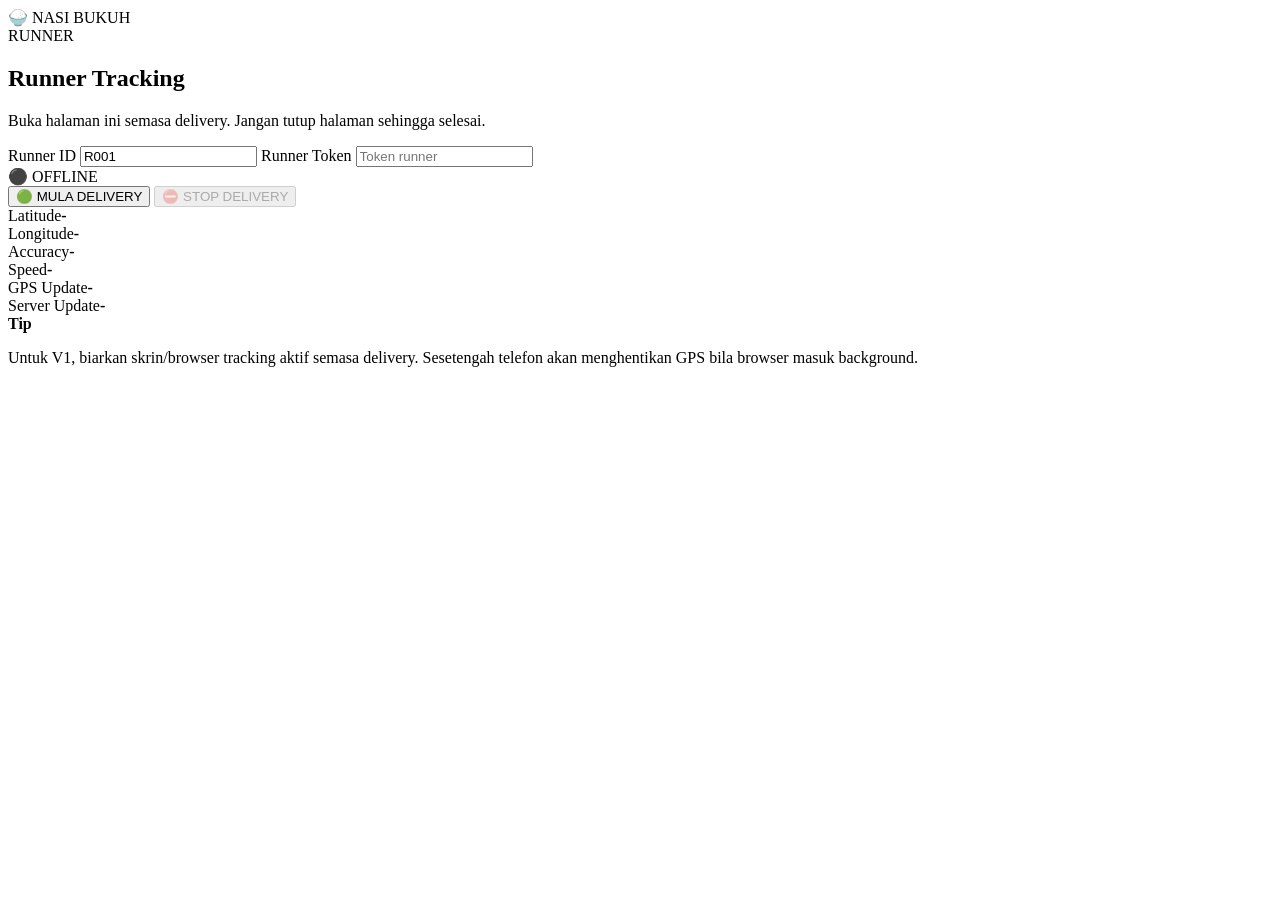
==== runner.html @ 0e2a0c08 "Add files via upload" ====
<!DOCTYPE html>
<html lang="ms">
<head>
  <meta charset="UTF-8">
  <meta name="viewport" content="width=device-width, initial-scale=1.0">
  <meta name="theme-color" content="#ffd400">
  <title>NASI BUKUH — Runner</title>
  <link rel="stylesheet" href="css/style.css">
</head>
<body>
<div class="app">
  <header>
    <div class="logo">🍚 NASI BUKUH</div>
    <div class="badge">RUNNER</div>
  </header>

  <main>
    <section class="card">
      <h1>Runner Tracking</h1>
      <p class="muted">Buka halaman ini semasa delivery. Jangan tutup halaman sehingga selesai.</p>

      <label for="runnerId">Runner ID</label>
      <input id="runnerId" value="R001" autocomplete="off">

      <label for="runnerToken">Runner Token</label>
      <input id="runnerToken" type="password" placeholder="Token runner" autocomplete="off">

      <div id="statusBox" class="status offline">⚫ OFFLINE</div>

      <button id="startBtn" class="btn primary" type="button">🟢 MULA DELIVERY</button>
      <button id="stopBtn" class="btn dark" type="button" disabled>⛔ STOP DELIVERY</button>

      <div id="errorBox" class="error hidden"></div>

      <div class="info">
        <div><span>Latitude</span><strong id="lat">-</strong></div>
        <div><span>Longitude</span><strong id="lng">-</strong></div>
        <div><span>Accuracy</span><strong id="accuracy">-</strong></div>
        <div><span>Speed</span><strong id="speed">-</strong></div>
        <div><span>GPS Update</span><strong id="gpsUpdate">-</strong></div>
        <div><span>Server Update</span><strong id="serverUpdate">-</strong></div>
      </div>
    </section>

    <section class="card small">
      <strong>Tip</strong>
      <p class="muted">Untuk V1, biarkan skrin/browser tracking aktif semasa delivery. Sesetengah telefon akan menghentikan GPS bila browser masuk background.</p>
    </section>
  </main>
</div>

<script>
const CONFIG = {
  API_URL: "PASTE_WORKER_URL_HERE"
};

let watchId = null;
let active = false;
let lastSentAt = 0;
const MIN_SEND_INTERVAL_MS = 10000;

const $ = (id) => document.getElementById(id);

function setStatus(text, type) {
  $("statusBox").textContent = text;
  $("statusBox").className = "status " + type;
}

function showError(message) {
  $("errorBox").textContent = message;
  $("errorBox").classList.remove("hidden");
}

function clearError() {
  $("errorBox").textContent = "";
  $("errorBox").classList.add("hidden");
}

function fmtTime(date = new Date()) {
  return date.toLocaleTimeString("ms-MY", { hour12: false });
}

async function sendLocation(position) {
  const runnerId = $("runnerId").value.trim();
  const token = $("runnerToken").value.trim();

  const now = Date.now();
  if (now - lastSentAt < MIN_SEND_INTERVAL_MS) return;
  lastSentAt = now;

  const c = position.coords;
  $("lat").textContent = c.latitude.toFixed(6);
  $("lng").textContent = c.longitude.toFixed(6);
  $("accuracy").textContent = `${Math.round(c.accuracy || 0)} m`;
  $("speed").textContent = c.speed == null ? "-" : `${(c.speed * 3.6).toFixed(1)} km/h`;
  $("gpsUpdate").textContent = fmtTime();

  try {
    const response = await fetch(CONFIG.API_URL + "/api/location", {
      method: "POST",
      headers: {
        "Content-Type": "application/json",
        "Authorization": "Bearer " + token
      },
      body: JSON.stringify({
        runnerId,
        latitude: c.latitude,
        longitude: c.longitude,
        accuracy: c.accuracy || 0,
        speed: c.speed || 0,
        heading: c.heading || 0
      })
    });

    const result = await response.json();

    if (!response.ok || !result.success) {
      throw new Error(result.error || "Server rejected location");
    }

    $("serverUpdate").textContent = fmtTime();
    setStatus("🟢 ONLINE — TRACKING", "online");
    clearError();
  } catch (err) {
    console.error(err);
    setStatus("🟠 GPS AKTIF — SERVER ERROR", "waiting");
    showError("Lokasi GPS dapat dibaca tetapi gagal dihantar ke server: " + err.message);
  }
}

function gpsError(error) {
  const messages = {
    1: "Permission GPS ditolak. Benarkan Location untuk browser.",
    2: "Lokasi tidak dapat ditentukan. Pastikan GPS/Location telefon dihidupkan.",
    3: "GPS mengambil terlalu lama. Cuba lagi di kawasan terbuka."
  };
  setStatus("🔴 GPS ERROR", "offline");
  showError(messages[error.code] || "GPS error tidak diketahui.");
}

function startTracking() {
  clearError();

  const runnerId = $("runnerId").value.trim();
  const token = $("runnerToken").value.trim();

  if (!runnerId || !token) {
    showError("Masukkan Runner ID dan Runner Token.");
    return;
  }

  if (!CONFIG.API_URL || CONFIG.API_URL.includes("PASTE_WORKER")) {
    showError("API URL belum ditetapkan dalam runner.html.");
    return;
  }

  if (!navigator.geolocation) {
    showError("Browser ini tidak menyokong Geolocation.");
    return;
  }

  active = true;
  $("startBtn").disabled = true;
  $("stopBtn").disabled = false;
  setStatus("🟡 MENCARI GPS...", "waiting");

  watchId = navigator.geolocation.watchPosition(
    sendLocation,
    gpsError,
    {
      enableHighAccuracy: true,
      maximumAge: 10000,
      timeout: 20000
    }
  );
}

async function stopTracking() {
  active = false;
  if (watchId !== null) {
    navigator.geolocation.clearWatch(watchId);
    watchId = null;
  }

  const runnerId = $("runnerId").value.trim();
  const token = $("runnerToken").value.trim();

  if (runnerId && token && CONFIG.API_URL && !CONFIG.API_URL.includes("PASTE_WORKER")) {
    try {
      await fetch(CONFIG.API_URL + "/api/stop", {
        method: "POST",
        headers: {
          "Content-Type": "application/json",
          "Authorization": "Bearer " + token
        },
        body: JSON.stringify({ runnerId })
      });
    } catch (e) {
      console.error(e);
    }
  }

  $("startBtn").disabled = false;
  $("stopBtn").disabled = true;
  setStatus("⚫ OFFLINE", "offline");
}

$("startBtn").addEventListener("click", startTracking);
$("stopBtn").addEventListener("click", stopTracking);
window.addEventListener("beforeunload", () => {
  if (active && watchId !== null) navigator.geolocation.clearWatch(watchId);
});
</script>
</body>
</html>
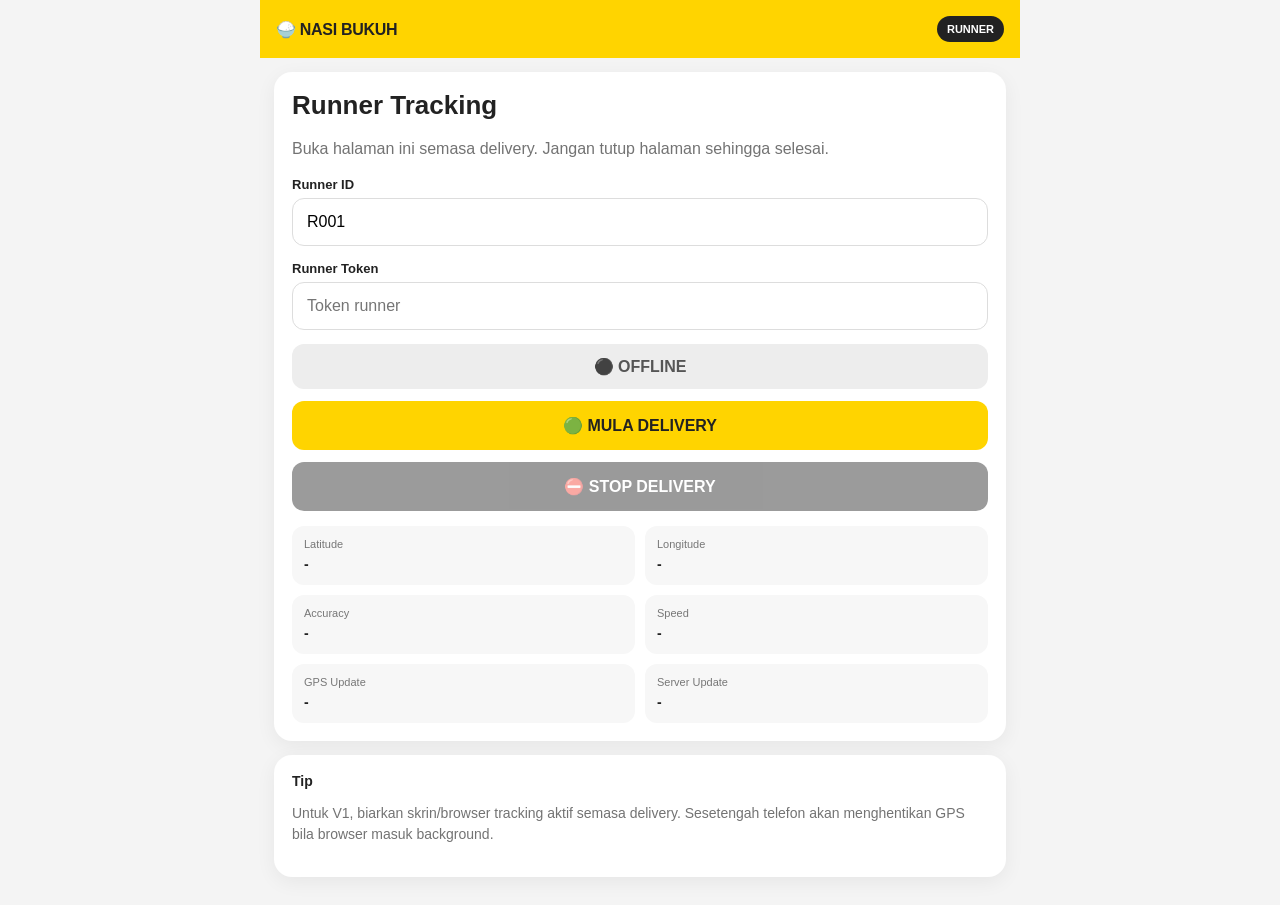
==== commit 0d475257: "Update runner.html" ====
--- a/runner.html
+++ b/runner.html
@@ -51,7 +51,7 @@
 
 <script>
 const CONFIG = {
-  API_URL: "PASTE_WORKER_URL_HERE"
+  API_URL: "https://nasi-bukuh-runner.sales-tularisbro.workers.dev/"
 };
 
 let watchId = null;
--- a/css/style.css
+++ b/css/style.css
@@ -0,0 +1,162 @@
+* { box-sizing: border-box; }
+
+body {
+  margin: 0;
+  font-family: Arial, Helvetica, sans-serif;
+  background: #f4f4f4;
+  color: #222;
+}
+
+a { text-decoration: none; }
+
+.app {
+  max-width: 760px;
+  margin: 0 auto;
+  min-height: 100vh;
+}
+
+header {
+  background: #ffd400;
+  padding: 16px;
+  display: flex;
+  align-items: center;
+  justify-content: space-between;
+  position: sticky;
+  top: 0;
+  z-index: 10;
+}
+
+.logo {
+  font-weight: 900;
+  letter-spacing: -.3px;
+}
+
+.badge {
+  background: #222;
+  color: #fff;
+  border-radius: 999px;
+  padding: 7px 10px;
+  font-size: 11px;
+  font-weight: 800;
+}
+
+main { padding: 14px; }
+
+.card, .mapCard {
+  background: #fff;
+  border-radius: 18px;
+  padding: 18px;
+  margin-bottom: 14px;
+  box-shadow: 0 5px 20px rgba(0,0,0,.06);
+}
+
+.hero { margin-top: 12vh; }
+
+h1 { margin: 0 0 8px; font-size: 26px; }
+
+.muted {
+  color: #737373;
+  line-height: 1.5;
+}
+
+label {
+  display: block;
+  margin: 15px 0 6px;
+  font-size: 13px;
+  font-weight: 800;
+}
+
+input {
+  width: 100%;
+  border: 1px solid #ddd;
+  border-radius: 12px;
+  padding: 14px;
+  font-size: 16px;
+  outline: none;
+}
+
+input:focus { border-color: #bbb; }
+
+.btn {
+  display: block;
+  width: 100%;
+  border: 0;
+  border-radius: 12px;
+  padding: 15px;
+  margin-top: 12px;
+  text-align: center;
+  font-size: 16px;
+  font-weight: 800;
+  cursor: pointer;
+}
+
+.btn.primary { background: #ffd400; color: #222; }
+.btn.dark { background: #222; color: #fff; }
+
+.btn:disabled {
+  opacity: .45;
+  cursor: not-allowed;
+}
+
+.status {
+  margin-top: 14px;
+  padding: 13px;
+  border-radius: 12px;
+  text-align: center;
+  font-weight: 800;
+}
+
+.status.online { background: #dcf7e5; color: #17733a; }
+.status.waiting { background: #fff3c4; color: #715900; }
+.status.offline { background: #ededed; color: #555; }
+
+.error {
+  margin-top: 12px;
+  background: #ffe5e5;
+  color: #9a2020;
+  padding: 12px;
+  border-radius: 10px;
+  line-height: 1.4;
+  font-size: 14px;
+}
+
+.hidden { display: none; }
+
+.info {
+  display: grid;
+  grid-template-columns: repeat(2, minmax(0, 1fr));
+  gap: 10px;
+  margin-top: 15px;
+}
+
+.info div {
+  background: #f7f7f7;
+  border-radius: 12px;
+  padding: 12px;
+}
+
+.info span {
+  display: block;
+  color: #777;
+  font-size: 11px;
+  margin-bottom: 5px;
+}
+
+.info strong {
+  font-size: 14px;
+  overflow-wrap: anywhere;
+}
+
+.small { font-size: 14px; }
+
+#map {
+  width: 100%;
+  height: 460px;
+  border-radius: 14px;
+  overflow: hidden;
+}
+
+@media (max-width: 480px) {
+  main { padding: 10px; }
+  #map { height: 400px; }
+}
